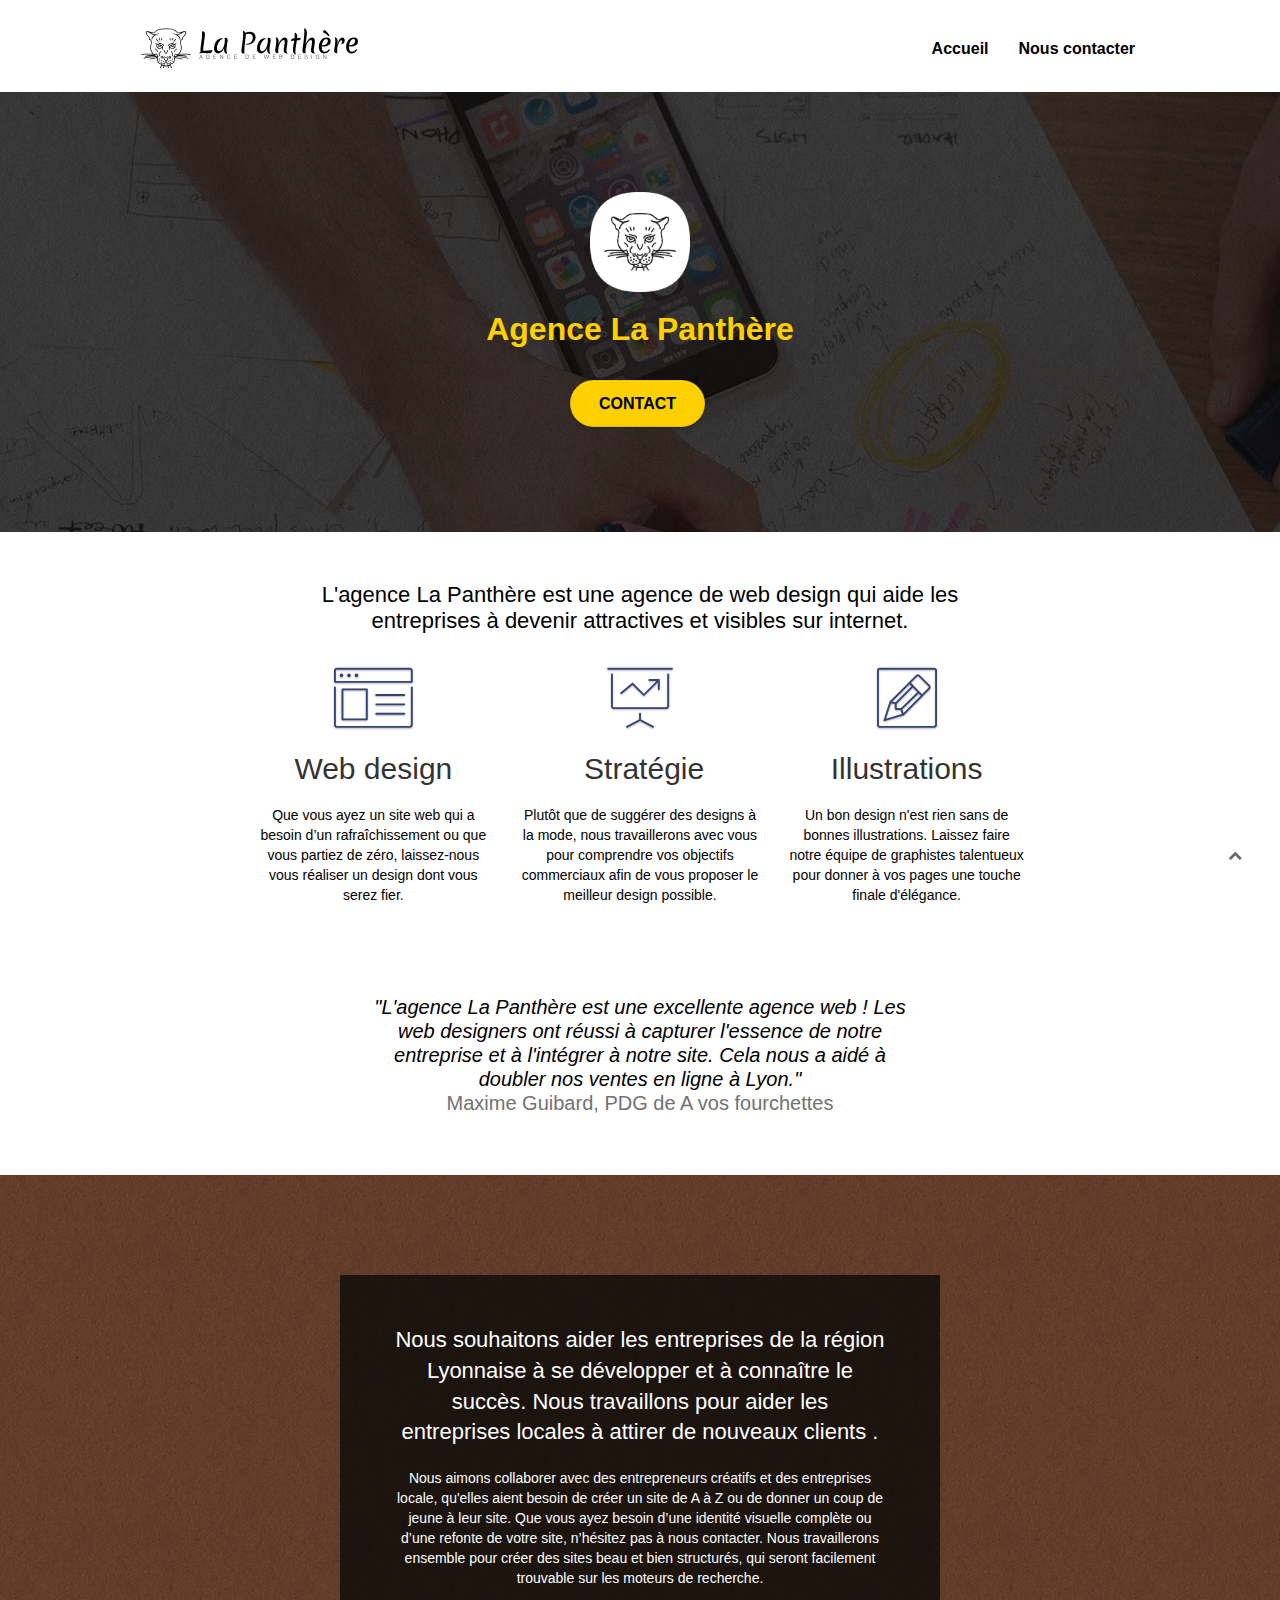
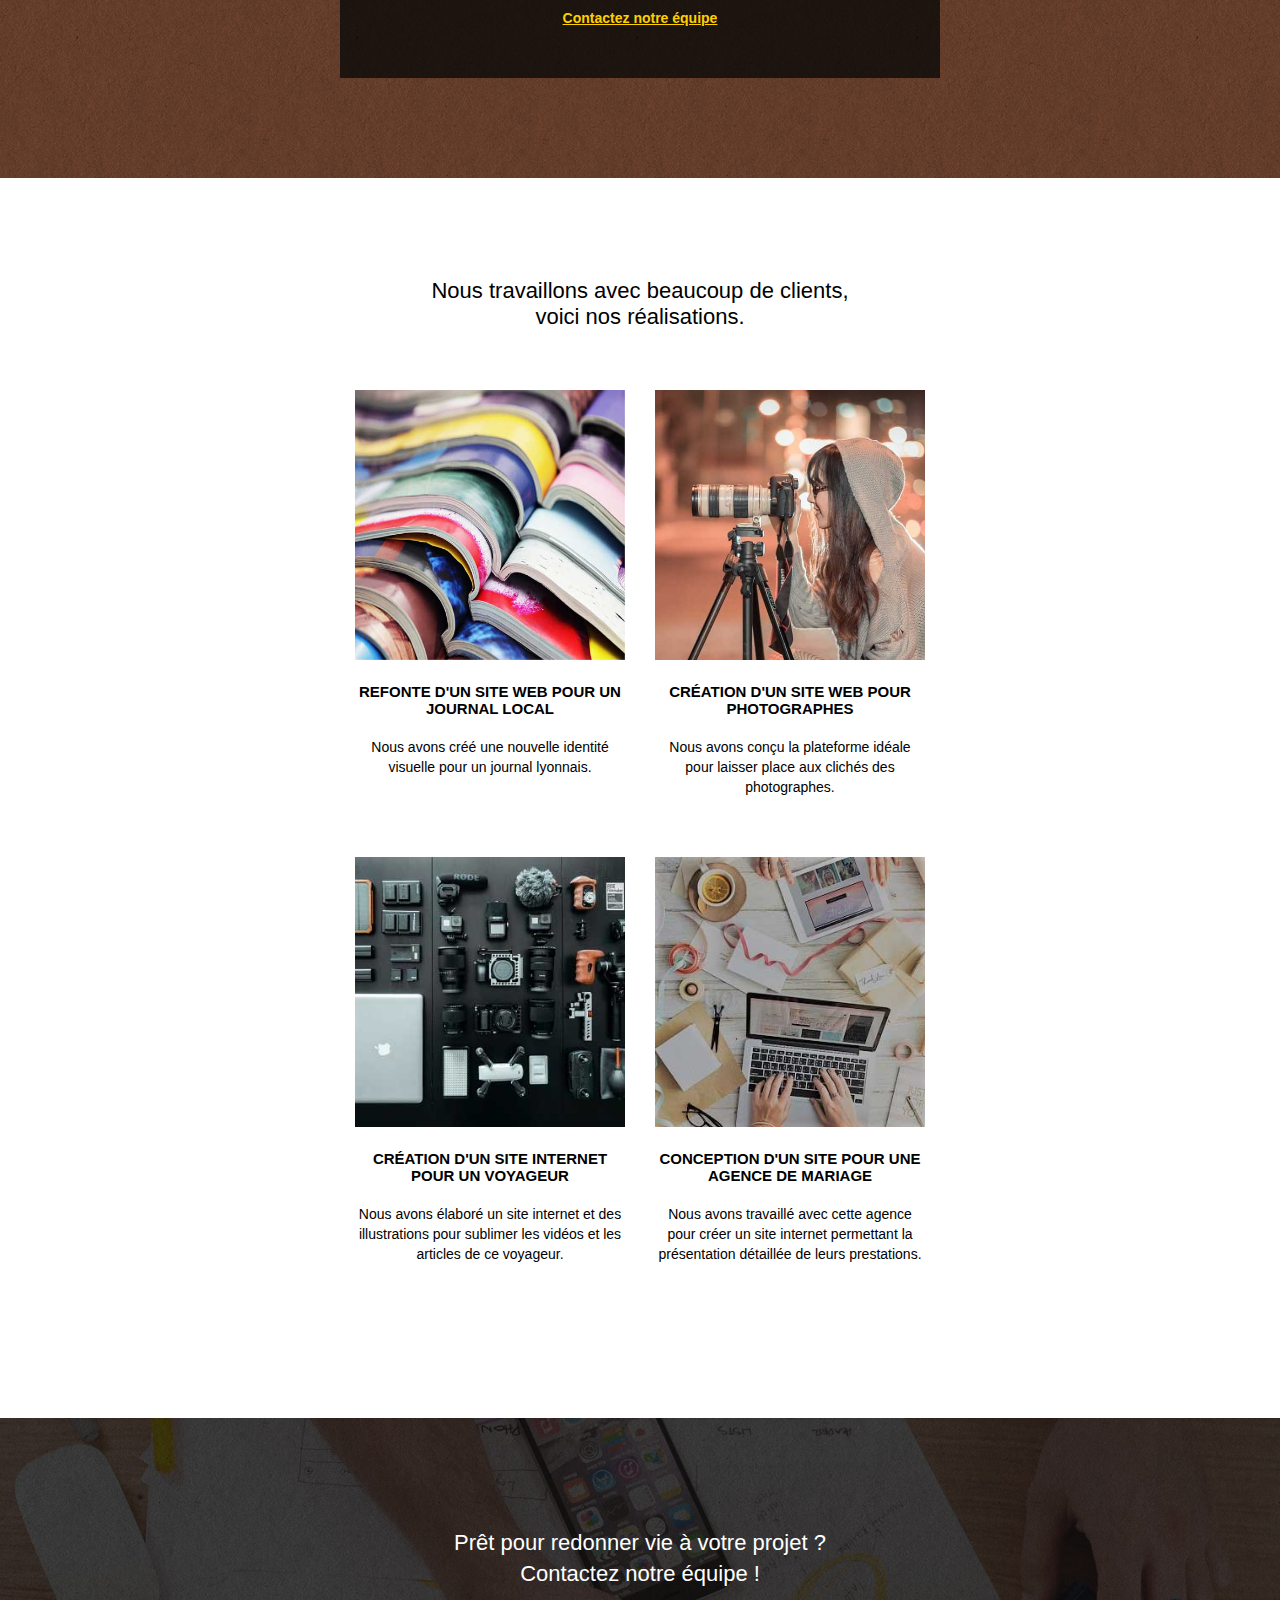
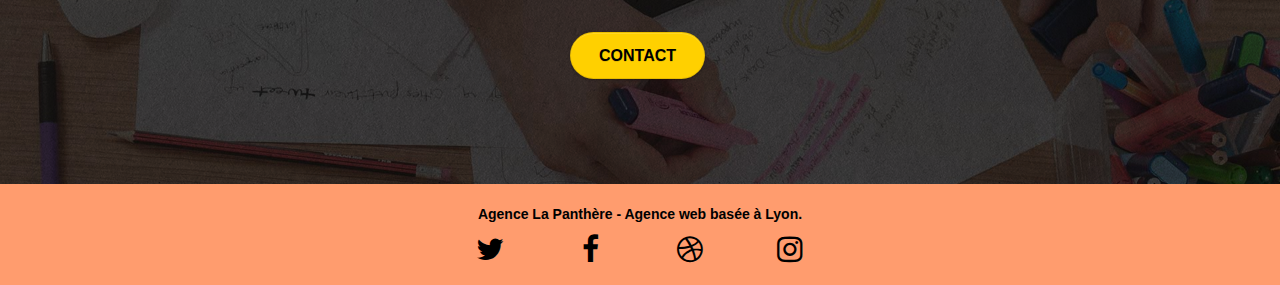
==== index.html @ 736e6838 "UPDATE ajout d'un attribut defer aux importations de feuilles de style" ====
<!doctype html>
<html lang="fr-fr">
<head>
    <meta charset="utf-8">
    <meta name="keywords" content="entreprise webdesign Lyon, agence design, création de sites internet, prestations web Rhône-Alpes">
	<meta name="description" content="L'agence La Panthère est une agence de web design lyonnaise qui aide les entreprises à devenir attractives et visibles sur internet.">
    <meta name="viewport" content="width=device-width, initial-scale=1.0, viewport-fit=cover">
    <link rel="shortcut icon" type="image/png" href="favicon.jpg">

	<link rel="canonical" href="https://la-panthere-site.fr/index"/>

    
	<link rel="stylesheet" type="text/css" href="./css/bootstrap.css" defer>
	<link rel="stylesheet" type="text/css" href="./style.css" defer>
	<link rel="stylesheet" type="text/css" href="./css/font-awesome.css" defer>
	<link rel="stylesheet" type="text/css" href="./css/et-line.css" defer>

	

    
	<script async src="./js/blocs.js"></script>
	<script async src="https://code.jquery.com/jquery-2.2.4.min.js" integrity="sha256-BbhdlvQf/xTY9gja0Dq3HiwQF8LaCRTXxZKRutelT44=" crossorigin="anonymous"></script>

	<title>Entreprise de Webdesign basée à Lyon - La Panthère</title>

    
<!-- Analytics -->
 
<!-- Analytics END -->
    
</head>
<body>
<!-- Principal conteneur -->
<div class="page-container">
    
<!-- bloc-0 -->
<header class="bloc bgc-white l-bloc " id="bloc-0">
	<div class="container bloc-sm">

		<nav class="navbar row">
			<div class="navbar-header">
				<a class="navbar-brand" href="#" title="Logo La Panthère"><img src="img/agence-la-panthere-monochrome.svg" alt="Logo de l'agence de webdesign lyonnaise La Panthère" height="40" /></a>
				<button id="nav-toggle" type="button" class="ui-navbar-toggle navbar-toggle" data-toggle="collapse" data-target=".navbar-1">
					<span class="sr-only">Toggle navigation</span><span class="icon-bar"></span><span class="icon-bar"></span><span class="icon-bar"></span>
				</button>
			</div>
			<div class="collapse navbar-collapse navbar-1 special-dropdown-nav">
				<ul class="site-navigation nav navbar-nav">
					<li>
						<a href="#" title="Page d'acceuil">Accueil</a>
					</li>
					<li>
					</li>
					<li>
						<a href="nous-contacter.html" title="Formulaire de contact">Nous contacter</a>
					</li>
				</ul>
			</div>
		</nav>
	</div>
</header>
<!-- bloc-0 END -->

<main>
	<!-- bloc-1-presentation -->
	<section class="bloc bgc-dark-slate-blue bg-banniere d-bloc bg-t-edge bloc-bg-texture texture-paper b-parallax" id="bloc-1-hero">
		<div class="container bloc-lg">
			<div class="row tight-width-whitespace">
				<div class="col-sm-12">
					<img src="img/logo.png" class="center-block image-resize-mode" width="100" alt="Logo de l'entreprise de Webdesign La Panthère" />
					<h1 class="text-center hero-bloc-text tc-white ">
						Agence La Panthère
					</h1>
					<div class="text-center">
						<a href="nous-contacter.html" title="Formulaire de contact" class="btn btn-lg btn-clean btn-rd cta-hero btn-atomic-tangerine" id="cta-hero" aria-label="button">Contact</a>
					</div>
				</div>
			</div>
		</div>
	</section>
	<!-- bloc-1-presentation END -->

	<!-- bloc-2-services -->
	<section class="bloc bgc-white l-bloc" id="bloc-2-services">
		<div class="container bloc-md">
			<div class="row">
				<div class="col-sm-12 text-center">
					<p class="text-normal-style">L'agence La Panthère est une agence de web design qui aide les entreprises à devenir attractives et visibles sur internet.</p>
				</div>
			</div>
			<div class="row voffset-lg med-width-whitespace">
				<div class="col-sm-4">
					<div class="text-center">
						<span class="et-icon-browser sm-shadow icon-dark-slate-blue icons icon-lg"></span>
					</div>
					<h2 class="mg-md text-center">
						Web design
					</h2>
					<p class="text-center ">
						Que vous ayez un site web qui a besoin d&rsquo;un rafraîchissement ou que vous partiez de zéro, laissez-nous vous réaliser un design dont vous serez fier.
					</p>
				</div>
				<div class="col-sm-4">
					<div class="text-center">
						<span class="et-icon-presentation sm-shadow icon-dark-slate-blue icons icon-lg"></span>
					</div>
					<h2 class="mg-md text-center">
						&nbsp;Stratégie
					</h2>
					<p class="text-center ">
						Plutôt que de suggérer des designs à la mode, nous travaillerons avec vous pour comprendre vos objectifs commerciaux afin de vous proposer le meilleur design possible.<br>
					</p>
				</div>
				<div class="col-sm-4">
					<div class="text-center">
						<span class="et-icon-edit sm-shadow icon-dark-slate-blue icons icon-lg"></span>
					</div>
					<h2 class="mg-md text-center">
						Illustrations
					</h2>
					<p class="text-center ">
						Un bon design n'est rien sans de bonnes illustrations. Laissez faire notre équipe de graphistes talentueux pour donner à vos pages une touche finale d'élégance.
					</p>
				</div>
			</div>
			<div class="row voffset-lg voffset">
				<div class="col-xs-12 col-md-8 col-md-offset-2 text-center">
					<p class="text-quote-style">"L'agence La Panthère est une excellente agence web ! Les web designers ont réussi à capturer l'essence de notre entreprise et à l'intégrer à notre site. Cela nous a aidé à doubler nos ventes en ligne à Lyon."</p>
					<p class="text-author-style">Maxime Guibard, PDG de A vos fourchettes</p>

				</div>
			</div>
		</div>
	</section>
	<!-- bloc-2-services END -->

	<!-- bloc-3-what-i-do -->
	<section class="bloc tc-white bgc-atomic-tangerine bg-presentation d-bloc bloc-bg-texture texture-paper b-parallax" id="bloc-3-what-i-do">
		<div class="container bloc-lg">
			<div class="row tight-width-whitespace black-background">
				<div class="col-sm-12">
					<h2 class="mg-md text-center tc-white">
						Nous souhaitons aider les entreprises de la région Lyonnaise à se développer et à connaître le succès. Nous travaillons pour aider les entreprises locales à attirer de nouveaux clients .<br>
					</h2>
					<p class="text-center white">
						Nous aimons collaborer avec des entrepreneurs créatifs et des entreprises locale, qu'elles aient besoin de créer un site de A à Z ou de donner un coup de jeune à leur site. Que vous ayez besoin d’une identité visuelle complète ou d’une refonte de votre site, n’hésitez pas à nous contacter. Nous travaillerons ensemble pour créer des sites beau et bien structurés, qui seront facilement trouvable sur les moteurs de recherche. <br><br><a class="ltc-white bold-link" href="nous-contacter.html" title="Formulaire de contact">Contactez notre équipe</a><br>
					</p>
				</div>
			</div>
		</div>
	</section>
	<!-- bloc-3-what-i-do END -->

	<!-- bloc-4-portfolio -->
	<section class="bloc bgc-white bg-lines-h2-bg bg-repeat l-bloc" id="bloc-4-portfolio">
		<div class="container bloc-lg">
			<div class="row">
				<div class="col-sm-12 text-center">
					<p class="text-normal-style">Nous travaillons avec beaucoup de clients, <br> voici nos réalisations.</p> 
				</div>
			</div>
			<div class="row tight-width-whitespace portfolio-row">
				<div class="col-sm-6">
					<a href="#" title="Cliquez pour agrandir l'image" data-lightbox="img/1-resized.jpg" data-gallery-id="gallery-1" data-caption="Refonte d'un site web pour un journal local" data-frame="snapshot-lb"><img src="img/1-resized.jpg" alt="Plusieurs journaux empilés les un sur les autres" class="img-responsive portfolio-thumb" /></a>
					<h2 class="mg-md text-center">
						Refonte d'un site web pour un journal local
					</h2>
					<p class="text-center">
						Nous avons créé une nouvelle identité visuelle pour un journal lyonnais.
					</p>
				</div>
				<div class="col-sm-6">
					<a href="#" title="Cliquez pour agrandir l'image" data-lightbox="img/2-resized.jpg" data-gallery-id="gallery-1" data-caption="Création d'un site web pour photographes" data-frame="snapshot-lb"><img src="img/2-resized.jpg" class="img-responsive portfolio-thumb" alt="Une photographe prend des photos dans la rue" /></a>
					<h2 class="mg-md text-center">
						Création d'un site web pour photographes
					</h2>
					<p class="text-center">
						Nous avons conçu la plateforme idéale pour laisser place aux clichés des photographes.
					</p>
				</div>
			</div>
			<div class="row tight-width-whitespace portfolio-row">
				<div class="col-sm-6">
					<a href="#" title="Cliquez pour agrandir l'image" data-lightbox="img/3-resized.jpg" data-gallery-id="gallery-1" data-caption="Création d'un site internet pour un voyageur" data-frame="snapshot-lb"><img src="img/3-resized.jpg" class="img-responsive portfolio-thumb" alt="Du matériel audiovisuel aligné sur une table"/></a>
					<h2 class="mg-md text-center">
						Création d'un site internet pour un voyageur
					</h2>
					<p class="text-center">
						Nous avons élaboré un site internet et des illustrations pour sublimer les vidéos et les articles de ce voyageur.
					</p>
				</div>
				<div class="col-sm-6">
					<a href="#" title="Cliquez pour agrandir l'image" data-lightbox="img/4-resized.jpg" data-gallery-id="gallery-1" data-caption="Conception d'un site pour une agence de mariage" data-frame="snapshot-lb"><img src="img/4-resized.jpg" class="img-responsive portfolio-thumb" alt="Une personne travaille sur son PC entourée d'emballages cadeaux et de matériel de fête" /></a>
					<h2 class="mg-md text-center">
						Conception d'un site pour une agence de mariage
					</h2>
					<p class="text-center">
						Nous avons travaillé avec cette agence pour créer un site internet permettant la présentation détaillée de leurs prestations.
					</p>
				</div>
			</div>
		</div>
	</section>
	<!-- bloc-4-portfolio END -->

	<!-- bloc-5-cta -->
	<section class="bloc bgc-dark-slate-blue bg-banniere d-bloc bloc-bg-texture texture-paper" id="bloc-5-cta">
		<div class="container bloc-lg">
			<div class="row">
				<h2 class="mg-md text-center tc-white">
					Prêt pour redonner vie à votre projet ?<br>Contactez notre équipe !
				</h2>
				<div class="col-sm-12 text-center">
					<a href="nous-contacter.html" class="btn btn-atomic-tangerine btn-clean btn-rd btn-lg cta-hero">Contact</a>
				</div>
			</div>
		</div>
	</section>
	<!-- bloc-5-cta END -->
</main>

<!-- ScrollToTop Button -->
<a class="bloc-button btn btn-d scrollToTop" onclick="scrollToTarget('1')" aria-label="Bouton de retour en haut de page" title="Cliquez pour retourner en haut de la page"><span class="fa fa-chevron-up"></span></a>
<!-- ScrollToTop Button END-->

<!-- Footer - bloc-8 -->
<footer class="bloc bgc-atomic-tangerine d-bloc" id="bloc-8">
		<div class="container bloc-sm">
			<div class="row">
				<div class="col-sm-12">
					<p class="text-center white">
						Agence La Panthère - Agence web basée à Lyon.<br>
					</p>
					<div class="row row-no-gutters social">
						<div class="col-sm-3">
							<div class="text-center">
								<a class="social" href="#" aria-label="Lien pour aller sur notre twitter" title="Notre Twitter"><span class="fa fa-twitter icon-md"></span></a>
							</div>
						</div>
						<div class="col-sm-3">
							<div class="text-center">
								<a class="social" href="#" aria-label="Lien pour aller sur notre facebook" title="Notre Facebook"><span class="fa fa-facebook icon-md"></span></a>
							</div>
						</div>
						<div class="col-sm-3">
							<div class="text-center">
								<a class="social" href="#" aria-label="Lien pour aller sur notre dribble" title="Notre Dribble"><span class="fa fa-dribbble icon-md"></span></a>
							</div>
						</div>
						<div class="col-sm-3">
							<div class="text-center">
								<a class="social" href="#" aria-label="Lien pour aller sur notre instagram" title="Notre Instagram"><span class="fa fa-instagram icon-md"></span></a>
							</div>
						</div>
					</div>
				</div>
			</div>
		</div>
	</footer>
<!-- Footer - bloc-8 END -->

</div>
<!-- Principal conteneur END -->
    

</body>
</html>
---- style.css ----
body {
    margin: 0;
    padding: 0;
    background: #FFF;
    overflow-x: hidden;
    -webkit-font-smoothing: antialiased;
    -moz-osx-font-smoothing: grayscale;
}

a,
button {
    transition: all .3s ease-in-out;
}

a:hover {
    text-decoration: none;
    cursor: pointer;
}

#page-loading-blocs-notifaction {
    position: fixed;
    top: 0;
    bottom: 0;
    width: 100%;
    z-index: 100000;
    background: #FFFFFF url("img/pageload-spinner.gif") no-repeat center center;
}

.bloc {
    width: 100%;
    clear: both;
    background: 50% 50% no-repeat;
    padding: 0 50px;
    -webkit-background-size: cover;
    -moz-background-size: cover;
    -o-background-size: cover;
    background-size: cover;
    position: relative;
}

.bloc .container {
    padding-left: 0;
    padding-right: 0;
}

.bloc-lg {
    padding: 100px 50px;
}

.bloc-md {
    padding: 50px;
}

.bloc-sm {
    padding: 20px 50px;
}

.bg-center,
.bg-l-edge,
.bg-r-edge,
.bg-t-edge,
.bg-b-edge,
.bg-tl-edge,
.bg-bl-edge,
.bg-tr-edge,
.bg-br-edge,
.bg-repeat {
    -webkit-background-size: auto!important;
    -moz-background-size: auto!important;
    -o-background-size: auto!important;
    background-size: auto!important;
}

.bg-repeat {
    background: repeat;
}

.bg-t-edge {
    background: top no-repeat;
}

.bloc-bg-texture::before {
    content: "";
    background-size: 2px 2px;
    position: absolute;
    top: 0;
    bottom: 0;
    left: 0;
    right: 0;
    
}


.texture-paper::before {
    background: url("img/texture-paper.png");
    background-size: 280px 280px;
    background-color: #0000007c;
}

.b-parallax {
    background-attachment: fixed;
}

.d-bloc {
    color: white;    
}

.d-bloc button:hover {
    color: rgba(255, 255, 255, .9);
}

.d-bloc .icon-round,
.d-bloc .icon-square,
.d-bloc .icon-rounded,
.d-bloc .icon-semi-rounded-a,
.d-bloc .icon-semi-rounded-b {
    border-color: rgba(255, 255, 255, .9);
}

.d-bloc .divider-h span {
    border-color: rgba(255, 255, 255, .2);
}

.navbar a:hover {
    opacity: 0.7;
    color: #000000;
    transform: scale(1.1);
}

*:focus {
    outline: 2px solid blue;
}

.d-bloc .navbar-toggle .icon-bar {
    background: rgba(255, 255, 255, 1);
}

.d-bloc .btn-wire,
.d-bloc .btn-wire:hover {
    color: rgba(255, 255, 255, 1);
    border-color: rgba(255, 255, 255, 1);
}

.d-bloc .panel {
    color: rgba(0, 0, 0, .5);
}

.d-bloc .panel button:hover {
    /* color: rgba(0, 0, 0, .7); */
}

.d-bloc .panel icon {
    border-color: rgba(0, 0, 0, .7);
}

.d-bloc .panel .divider-h span {
    border-color: rgba(0, 0, 0, .1);
}

.d-bloc .panel .a-btn {
}

.d-bloc .panel .a-btn:hover {
}

.d-bloc .panel .btn-wire,
.d-bloc .panel .btn-wire:hover {

}


.d-bloc .panel button:hover,
.l-bloc button:hover {
    /* color: rgba(0, 0, 0, .7); */
}

.l-bloc .icon-round,
.l-bloc .icon-square,
.l-bloc .icon-rounded,
.l-bloc .icon-semi-rounded-a,
.l-bloc .icon-semi-rounded-b {
    border-color: rgba(0, 0, 0, .7);
}

.d-bloc .panel .divider-h span,
.l-bloc .divider-h span {
    border-color: rgba(0, 0, 0, .1);
}

.d-bloc .panel .a-btn,
.l-bloc .a-btn,
.l-bloc .navbar a,
.l-bloc .navbar-brand,
.l-bloc a .icon-sm,
.l-bloc a .icon-md,
.l-bloc a .icon-lg,
.l-bloc a .icon-xl,
.l-bloc h1 a,
.l-bloc h2 a,
.l-bloc h3 a,
.l-bloc h4 a,
.l-bloc h5 a,
.l-bloc h6 a,
.l-bloc p a {
    /* color: rgba(0, 0, 0, .6); */
}

.d-bloc .panel .a-btn:hover,
.l-bloc .a-btn:hover,
.l-bloc .navbar a:hover,
.l-bloc .navbar-brand:hover,
.l-bloc a:hover .icon-sm,
.l-bloc a:hover .icon-md,
.l-bloc a:hover .icon-lg,
.l-bloc a:hover .icon-xl,
.l-bloc h1 a:hover,
.l-bloc h2 a:hover,
.l-bloc h3 a:hover,
.l-bloc h4 a:hover,
.l-bloc h5 a:hover,
.l-bloc h6 a:hover,
.l-bloc p a:hover {
    /* color: rgba(0, 0, 0, 1); */
}

.l-bloc .navbar-toggle .icon-bar {
    color: rgba(0, 0, 0, .6);
}

.d-bloc .panel .btn-wire,
.d-bloc .panel .btn-wire:hover,
.l-bloc .btn-wire,
.l-bloc .btn-wire:hover {
    /* color: rgba(0, 0, 0, .7);
    border-color: rgba(0, 0, 0, .3); */
}

.voffset {
    margin-top: 30px;
}

.voffset-lg {
    margin-top: 80px;
}

.row-no-gutters {
    margin-right: 0;
    margin-left: 0;
}

.row.row-no-gutters > [class^="col-"],
.row.row-no-gutters > [class*=" col-"] {
    padding-right: 0;
    padding-left: 0;
}

#bloc-1-hero h1 {
    font-size: 32px;
    color: #ffd000;
    font-weight: 800;

}

.navbar {
    margin-bottom: 0;
    z-index: 1;
}

.navbar-brand {
    height: auto;
    padding: 3px 15px;
    font-size: 25px;
    font-weight: normal;
    font-weight: 600;
    line-height: 44px;
}

.navbar-brand img {
    max-height: 200px;
    margin: 0 5px 0 0;
    display: inline;
}

.navbar-brand img[src$=svg] {
    min-width: 100px;
}

.nav-center .navbar-brand img {
    margin: 0;
}

.navbar .nav {
    padding-top: 2px;
    margin-right: -16px;
    float: right;
    z-index: 1;
}

.nav > li {
    float: left;
    margin-top: 4px;
    font-size: 16px;
}

.navbar-nav .open .dropdown-menu > li > a {
    text-align: inherit;
}

.nav > li a:hover,
.nav > li a:focus {
    background: transparent;
}

.navbar-toggle {
    margin: 10px 10px 0 0;
    border: 0px;
}

.navbar-toggle:hover {
    background: transparent!important;
}

.navbar-toggle .icon-bar {
    background-color: rgba(0, 0, 0, .5);
    width: 26px;
}

.nav-invert .navbar .nav {
    float: left;
}

.nav-invert .navbar-header,
.nav-invert .navbar-brand {
    float: right;
    position: relative;
    z-index: 2;
}


@media (min-width: 768px) {
    .site-navigation {
        position: absolute;
        top: 50%;
        right: 20px;
        transform: translate(0, -50%);
        -webkit-transform: translateY(-50%);
    }
    .nav > li .dropdown-menu a,
    .nav > li .dropdown-menu a:hover {
        color: #484848;
    }
    .nav-invert .site-navigation {
        left: 0;
        right: 0;
    }
    .nav-center {
        text-align: center;
    }
    .nav-center .navbar-header {
        width: 100%;
    }
    .nav-center .navbar-header,
    .nav-center .navbar-brand,
    .nav-center .nav > li {
        float: none;
        display: inline-block;
    }
    .nav-center .site-navigation {
        position: relative;
        width: 100%;
        right: 0;
        margin-right: 0px;
        margin-top: 20px;
    }
    .nav-center.mini-nav .navbar-toggle {
        float: none;
        margin: 10px auto 0;
    }
}

.nav > li > .dropdown a {
    background: none!important;
    display: block;
    padding: 14px 15px;
}

nav .caret {
    margin: 0 5px;
}

.dropdown-menu .dropdown-menu {
    top: -8px;
    left: 100%;
}

.dropdown-menu .dropmenu-flow-right {
    top: 100%;
    left: 0;
    margin-left: -1px;
    border-top-left-radius: 0;
    border-top-right-radius: 0;
}

.dropdown-menu .dropdown span {
    border: 4px solid black;
    border-top-color: transparent;
    border-right-color: transparent;
    border-bottom-color: transparent;
    margin: 6px -5px 0 0!important;
    float: right;
}

.mg-md {
    margin-top: 10px;
    margin-bottom: 20px;
}

.mg-lg {
    margin-top: 10px;
    margin-bottom: 40px;
}

.btn {
    margin: 0 5px 5px 0;
}

.btn.pull-right {
    margin: 0 0 5px 5px;
}

.btn-d,
.btn-d:hover,
.btn-d:focus {
    color: rgba(0, 0, 0, 0.592);
    /* background: rgba(0, 0, 0, .3); */
}

.btn-rd {
    border-radius: 40px;
}

.btn-clean {
    border: 1px solid rgba(0, 0, 0, .08);
    border-bottom-color: rgba(0, 0, 0, .1);
    text-shadow: 0 1px 0 rgba(0, 0, 1, .1);
    box-shadow: 0 1px 3px rgba(0, 0, 1, .25), inset 0 1px 0 0 rgba(255, 255, 255, .15);
}

.icon-md {
    font-size: 30px!important;
}

.icon-lg {
    font-size: 60px!important;
}

.sm-shadow {
    text-shadow: 0 1px 2px rgba(0, 0, 0, .3);
}

.panel-sq,
.panel-sq .panel-heading,
.panel-sq .panel-footer {
    border-radius: 0;
}

.panel-rd {
    border-radius: 30px;
}

.panel-rd .panel-heading {
    border-radius: 29px 29px 0 0;
}

.panel-rd .panel-footer {
    border-radius: 0 0 29px 29px;
}

.form-control {
    border-color: rgba(0, 0, 0, .1);
    box-shadow: none;
}

.scrollToTop {
    width: 40px;
    height: 40px;
    position: fixed;
    bottom: 20px;
    right: 20px;
    z-index: 500;
    transition: all .3s ease-in-out;
}

.scrollToTop:hover, .btn-d:hover {
    transform: scale(1.5);
    color: black;
    background-color: rgba(163, 163, 163, 0.268);
    border-radius: 50px;
}

.scrollToTop span {
    margin-top: 6px;
}

.showScrollTop {
    font-size: 14px;
    opacity: 1;
}

a[data-lightbox] {
    position: relative;
    display: block;
    text-align: center;
}

a[data-lightbox]:hover::before {
    content: "+";
    font-family: "HelveticaNeue-Light", "Helvetica Neue Light", "Helvetica Neue", Helvetica, Arial;
    font-size: 32px;
    width: 50px;
    height: 50px;
    margin-left: -25px;
    border-radius: 50%;
    background: rgba(0, 0, 0, .6);
    color: #FFF;
    font-weight: 100;
    z-index: 1;
    position: absolute;
    top: 50%;
    transform: translateY(-50%);
    -webkit-transform: translateY(-50%);
}

a[data-lightbox]:hover img {
    opacity: 0.6;
    -webkit-animation-fill-mode: none;
    animation-fill-mode: none;
}

#lightbox-modal {
    display: flex;
    align-items: center;
}

#lightbox-modal .modal-dialog {
    width: 90%;
    max-width: 900px;
    margin: 0 auto 0;
}

#lightbox-modal .modal-dialog img {
    max-height: 90vh;
    margin: 0 auto;
}

.lightbox-caption {
    padding: 20px;
    color: #FFF;
    background: rgba(0, 0, 0, .5);
    position: absolute;
    left: 15px;
    right: 15px;
    bottom: 5px;
}

.close-lightbox {
    color: #FFF;
    font-size: 30px;
    position: absolute;
    top: 20px;
    right: 20px;
    z-index: 20;
    background: rgba(0, 0, 0, .5);
    border: none;
    line-height: 30px;
    padding: 0 9px 5px;
    opacity: 0.3;
}

.close-lightbox:hover,
.next-lightbox:hover,
.prev-lightbox:hover {
    opacity: 1.0;
    color: #FFF;
}

.next-lightbox,
.prev-lightbox {
    font-size: 20px;
    color: rgba(255, 255, 255, .9);
    background: rgba(0, 0, 0, .5);
    transition: all .2s ease-in-out;
    position: absolute;
    top: 45%;
    z-index: 1;
    opacity: 0.4;
}

.next-lightbox {
    padding: 6px 8px 1px 13px;
    right: 25px;
}

.prev-lightbox {
    padding: 6px 13px 1px 10px;
    left: 25px;
}

.snapshot-lb .modal-body {
    padding-bottom: 45px;
}

.snapshot-lb .lightbox-caption {
    padding: 0;
    color: rgba(0, 0, 0, .5);
    background: none;
}

h1,
h2,
h3,
h4,
h5,
h6,
p,
label,
.btn,
a {
    font-family: "helvetica";
    font-weight: 400;
    /* color: #575757!important; */
}

.container {
    max-width: 1000px;
}

.hero-bloc-text {
    font-size: 42px;
    font-weight: 800;
}

.hero-bloc-text-sub {
    font-size: 36px;
}

.statement-bloc-text {
    line-height: 26px;
    font-style: italic;
    font-size: 20px;
    text-align: center;
    font-weight: lighter;
    max-width: 520px;
    margin: auto auto auto auto;
}

p {
    font-size: 14px;
    color: #000000;
}

#bloc-6 p {
    color: white;
    font-size: 18px;
}

#bloc-3-what-i-do p {
    color: #FFFFFF;
}

.text-normal-style {
    font-size: 22px;
    padding: 0 180px 0 180px;
    line-height: 26px;
}

.text-quote-style {
    font-size: 20px;
    padding: 0 60px 0 60px;
    line-height: 24px;
    margin-bottom: 0;
    font-style: italic;
}

.text-author-style {
    color: #727272;
    font-size: 20px;
    padding: 0 60px 0 60px;
    line-height: 24px;
    margin-top: 0;
}

.tight-width-whitespace {
    max-width: 600px;
    margin: auto auto auto auto;
}

.h1 {
    font-size: 20px;
    font-family: "Open Sans";
}

.cta-hero {
    position: relative;
    margin-top: 22px;
    text-transform: uppercase;
    padding: 12px 28px 12px 28px;
    font-size: 16px;
    font-weight: 700;
}



.cta-hero:hover {
    color: white;
    background-color: #C54800;
}

.social {
    max-width: 400px;
    margin: auto auto auto auto;
    color: black;
}

.social a:hover {
    opacity: 0.6;
    color: #000000;
}

a {
    color: black;
}

nav a {
    font-weight: 800;
}

#bloc-3-what-i-do h2, #bloc-5-cta h2 {
    font-size: 22px;
    line-height: 1.4em;
    color: #FFFFFF;
    z-index: 1;
}

#bloc-4-portfolio h2 {
    font-size: 15px;
    text-transform: uppercase;
    font-weight: 700;
    color: #000000;
}

.med-width-whitespace {
    max-width: 800px;
    margin: auto auto auto auto;
    box-shadow: 0px 0px 0px #000000;
}

h1 {
    /* color: #333333!important; */
}

h4 {
    color: #333333!important;
}

.icons {
    margin-bottom: 14px;
    margin-top: 24px;
}


.portfolio-thumb {
    margin-bottom: 24px;
}

.portfolio-row {
    margin-bottom: 44px;
    margin-top: 50px;
}

.avatar {
    box-shadow: 0px 4px 9px rgba(0, 0, 0, 0.3);
}

.black-background {
    background-color: rgba(30, 28, 22, 0.801);
    padding: 40px 40px 40px 40px;
}

.bold-link {
    font-weight: 900;
    text-decoration: underline!important;
}

.bgc-white {
    background-color: #FFFFFF;
}

.bgc-dark-slate-blue {
    background-color: #364577;
}

.bgc-atomic-tangerine {
    background-color: #ff9c6e;
}

.btn-atomic-tangerine {
    background: #ffd000;
}

.btn-atomic-tangerine:hover {
    /* background-color: #e46e00;
    color: #FFFFFF; */
}

.ltc-white {
    color: #ffd000;
}

.ltc-white:hover {
    color: #C54800;
}

.ltc-atomic-tangerine {
    color: #F3976C!important;
}

.ltc-atomic-tangerine:hover {
    color: #c27956!important;
}

.icon-dark-slate-blue {
    color: #364577!important;
    border-color: #364577!important;
}

.bg-dots-bg {
    background-image: url("img/dots-bg.png");
}

.bg-lines-h2-bg {
    /* background-image: url("img/lines-h2-bg.png"); */
}

.bg-banniere {
    background-image: url("img/agence-la-panthere-resized.jpg");
    z-index: 0;
}

.bg-banniere::before {
    content: "";
    z-index: -1;
}

.bg-presentation {
    background-image: url("img/image-de-presentation-resized.jpg");
}

#bloc-8 p {
    color: #000000;
    font-weight: 800;
}


@media (max-width: 1024px) {
    .bloc {
        padding-left: 20px;
        padding-right: 20px;
    }
    .bloc.full-width-bloc,
    .bloc-tile-2.full-width-bloc .container,
    .bloc-tile-3.full-width-bloc .container,
    .bloc-tile-4.full-width-bloc .container {
        padding-left: 0;
        padding-right: 0;
    }
}

@media (max-width: 992px) and (min-width: 768px) {
    .navbar .nav {
        max-width: 80%
    }
    .nav-center.navbar .nav {
        max-width: 100%
    }
}

@media only screen and (min-device-width: 768px) and (max-device-width: 1024px) and (orientation: landscape) {
    .b-parallax {
        background-attachment: scroll;
    }
}

@media only screen and (min-device-width: 1024px) and (max-device-width: 1366px) and (-webkit-min-device-pixel-ratio: 1.5) {
    .b-parallax {
        background-attachment: scroll;
    }
}

@media (max-width: 991px) {
    .container {
        width: 100%;
    }
    .b-parallax {
        background-attachment: scroll;
    }
    .page-container,
    #hero-bloc {
        overflow-x: hidden;
        position: relative;
    }
    .bloc {
        padding-left: constant(safe-area-inset-left);
        padding-right: constant(safe-area-inset-right);
    }
    .bloc-group,
    .bloc-group .bloc {
        display: block;
        width: 100%;
    }
    .bloc-fill-screen .fill-bloc-top-edge,
    .bloc-fill-screen .fill-bloc-bottom-edge {
        padding: 0 20px;
        padding-left: constant(safe-area-inset-left);
        padding-right: constant(safe-area-inset-right);
    }
}

@media (max-width: 767px) {
    .page-container {
        overflow-x: hidden;
        position: relative;
    }
    h1,
    h2,
    h3,
    h4,
    h5,
    h6,
    p,
    #disqus_thread {
        padding-left: 10px!important;
        padding-right: 10px!important;
    }
    .b-parallax {
        background-attachment: scroll;
    }
    .navbar .nav {
        padding-top: 0;
        border-top: 1px solid rgba(0, 0, 0, .2);
        float: none!important;
    }
    .navbar.row {
        margin-left: 0;
        margin-right: 0;
    }
    .site-navigation {
        position: inherit;
        transform: none;
        -webkit-transform: none;
        -ms-transform: none;
    }
    .nav > li {
        margin-top: 0;
        border-bottom: 1px solid rgba(0, 0, 0, .1);
        background: rgba(0, 0, 0, .05);
        text-align: left;
        padding-left: 15px;
        width: 100%;
    }
    .nav > li:hover {
        background: rgba(0, 0, 0, .08);
    }
    .dropdown .dropdown a .caret {
        float: none;
        margin: 5px 0 0 10px!important;
        border: 4px solid black;
        border-bottom-color: transparent;
        border-right-color: transparent;
        border-left-color: transparent;
    }
    #hero-bloc .navbar .nav {
        background: rgba(0, 0, 0, .8);
    }
    #hero-bloc .navbar .nav a {
        color: rgba(255, 255, 255, .6);
    }
    .hero {
        padding: 50px 0;
    }
    .hero-nav {
        left: -1px;
        right: -1px;
    }
    .navbar-collapse {
        padding: 0;
        overflow-x: hidden;
        -webkit-box-shadow: none;
        box-shadow: none;
    }
    .navbar-brand img {
        max-height: 40px;
        width: auto;
    }
    .nav-invert .navbar-header {
        float: none;
        width: 100%;
    }
    .nav-invert .navbar-toggle {
        float: left;
        margin-left: 10px;
    }
    .bloc {
        padding-left: 0;
        padding-right: 0;
    }
    .bloc-xxl,
    .bloc-xl,
    .bloc-lg {
        padding: 40px 0;
    }
    .bloc-sm,
    .bloc-md {
        padding-left: 0;
        padding-right: 0;
    }
    .bloc-tile-2 .container,
    .bloc-tile-3 .container,
    .bloc-tile-4 .container,
    .bloc-fill-screen .fill-bloc-top-edge,
    .bloc-fill-screen .fill-bloc-bottom-edge {
        padding-left: 0;
        padding-right: 0;
    }
    .a-block {
        padding: 0 10px;
    }
    .btn-dwn {
        display: none;
    }
    .voffset {
        margin-top: 5px;
    }
    .voffset-md {
        margin-top: 20px;
    }
    .voffset-lg {
        margin-top: 30px;
    }
    form {
        padding: 5px;
    }
    .close-lightbox {
        display: inline-block;
    }
    .blocsapp-device-iphone5 {
        background-size: 216px 425px;
        padding-top: 60px;
        width: 216px;
        height: 425px;
    }
    .blocsapp-device-iphone5 img {
        width: 180px;
        height: 320px;
    }
}

@media (max-width: 400px) {
    .bloc {
        padding-left: 0;
        padding-right: 0;
    }
}

@media (max-width: 767px) {
    .bloc-mob-center-text {
        text-align: center;
    }
}
---- css/et-line.css ----
@font-face {
    font-family: et-line;
    src: url(../fonts/et-line.eot);
    src: url(../fonts/et-line.eot?#iefix) format('embedded-opentype'), url(../fonts/et-line.woff) format('woff'), url(../fonts/et-line.ttf) format('truetype'), url(../fonts/et-line.svg#et-line) format('svg');
    font-weight: 400;
    font-style: normal
}

.et-icon-adjustments,
.et-icon-alarmclock,
.et-icon-anchor,
.et-icon-aperture,
.et-icon-attachment,
.et-icon-bargraph,
.et-icon-basket,
.et-icon-beaker,
.et-icon-bike,
.et-icon-book-open,
.et-icon-briefcase,
.et-icon-browser,
.et-icon-calendar,
.et-icon-camera,
.et-icon-caution,
.et-icon-chat,
.et-icon-circle-compass,
.et-icon-clipboard,
.et-icon-clock,
.et-icon-cloud,
.et-icon-compass,
.et-icon-desktop,
.et-icon-dial,
.et-icon-document,
.et-icon-documents,
.et-icon-download,
.et-icon-dribbble,
.et-icon-edit,
.et-icon-envelope,
.et-icon-expand,
.et-icon-facebook,
.et-icon-flag,
.et-icon-focus,
.et-icon-gears,
.et-icon-genius,
.et-icon-gift,
.et-icon-global,
.et-icon-globe,
.et-icon-googleplus,
.et-icon-grid,
.et-icon-happy,
.et-icon-hazardous,
.et-icon-heart,
.et-icon-hotairballoon,
.et-icon-hourglass,
.et-icon-key,
.et-icon-laptop,
.et-icon-layers,
.et-icon-lifesaver,
.et-icon-lightbulb,
.et-icon-linegraph,
.et-icon-linkedin,
.et-icon-lock,
.et-icon-magnifying-glass,
.et-icon-map,
.et-icon-map-pin,
.et-icon-megaphone,
.et-icon-mic,
.et-icon-mobile,
.et-icon-newspaper,
.et-icon-notebook,
.et-icon-paintbrush,
.et-icon-paperclip,
.et-icon-pencil,
.et-icon-phone,
.et-icon-picture,
.et-icon-pictures,
.et-icon-piechart,
.et-icon-presentation,
.et-icon-pricetags,
.et-icon-printer,
.et-icon-profile-female,
.et-icon-profile-male,
.et-icon-puzzle,
.et-icon-quote,
.et-icon-recycle,
.et-icon-refresh,
.et-icon-ribbon,
.et-icon-rss,
.et-icon-sad,
.et-icon-scissors,
.et-icon-scope,
.et-icon-search,
.et-icon-shield,
.et-icon-speedometer,
.et-icon-strategy,
.et-icon-streetsign,
.et-icon-tablet,
.et-icon-target,
.et-icon-telescope,
.et-icon-toolbox,
.et-icon-tools,
.et-icon-tools-2,
.et-icon-trophy,
.et-icon-tumblr,
.et-icon-twitter,
.et-icon-upload,
.et-icon-video,
.et-icon-wallet,
.et-icon-wine {
    font-family: et-line;
    speak: none;
    font-style: normal;
    font-weight: 400;
    font-variant: normal;
    text-transform: none;
    line-height: 1;
    -webkit-font-smoothing: antialiased;
    -moz-osx-font-smoothing: grayscale;
    display: inline-block
}

.et-icon-mobile:before {
    content: "\e000"
}

.et-icon-laptop:before {
    content: "\e001"
}

.et-icon-desktop:before {
    content: "\e002"
}

.et-icon-tablet:before {
    content: "\e003"
}

.et-icon-phone:before {
    content: "\e004"
}

.et-icon-document:before {
    content: "\e005"
}

.et-icon-documents:before {
    content: "\e006"
}

.et-icon-search:before {
    content: "\e007"
}

.et-icon-clipboard:before {
    content: "\e008"
}

.et-icon-newspaper:before {
    content: "\e009"
}

.et-icon-notebook:before {
    content: "\e00a"
}

.et-icon-book-open:before {
    content: "\e00b"
}

.et-icon-browser:before {
    content: "\e00c"
}

.et-icon-calendar:before {
    content: "\e00d"
}

.et-icon-presentation:before {
    content: "\e00e"
}

.et-icon-picture:before {
    content: "\e00f"
}

.et-icon-pictures:before {
    content: "\e010"
}

.et-icon-video:before {
    content: "\e011"
}

.et-icon-camera:before {
    content: "\e012"
}

.et-icon-printer:before {
    content: "\e013"
}

.et-icon-toolbox:before {
    content: "\e014"
}

.et-icon-briefcase:before {
    content: "\e015"
}

.et-icon-wallet:before {
    content: "\e016"
}

.et-icon-gift:before {
    content: "\e017"
}

.et-icon-bargraph:before {
    content: "\e018"
}

.et-icon-grid:before {
    content: "\e019"
}

.et-icon-expand:before {
    content: "\e01a"
}

.et-icon-focus:before {
    content: "\e01b"
}

.et-icon-edit:before {
    content: "\e01c"
}

.et-icon-adjustments:before {
    content: "\e01d"
}

.et-icon-ribbon:before {
    content: "\e01e"
}

.et-icon-hourglass:before {
    content: "\e01f"
}

.et-icon-lock:before {
    content: "\e020"
}

.et-icon-megaphone:before {
    content: "\e021"
}

.et-icon-shield:before {
    content: "\e022"
}

.et-icon-trophy:before {
    content: "\e023"
}

.et-icon-flag:before {
    content: "\e024"
}

.et-icon-map:before {
    content: "\e025"
}

.et-icon-puzzle:before {
    content: "\e026"
}

.et-icon-basket:before {
    content: "\e027"
}

.et-icon-envelope:before {
    content: "\e028"
}

.et-icon-streetsign:before {
    content: "\e029"
}

.et-icon-telescope:before {
    content: "\e02a"
}

.et-icon-gears:before {
    content: "\e02b"
}

.et-icon-key:before {
    content: "\e02c"
}

.et-icon-paperclip:before {
    content: "\e02d"
}

.et-icon-attachment:before {
    content: "\e02e"
}

.et-icon-pricetags:before {
    content: "\e02f"
}

.et-icon-lightbulb:before {
    content: "\e030"
}

.et-icon-layers:before {
    content: "\e031"
}

.et-icon-pencil:before {
    content: "\e032"
}

.et-icon-tools:before {
    content: "\e033"
}

.et-icon-tools-2:before {
    content: "\e034"
}

.et-icon-scissors:before {
    content: "\e035"
}

.et-icon-paintbrush:before {
    content: "\e036"
}

.et-icon-magnifying-glass:before {
    content: "\e037"
}

.et-icon-circle-compass:before {
    content: "\e038"
}

.et-icon-linegraph:before {
    content: "\e039"
}

.et-icon-mic:before {
    content: "\e03a"
}

.et-icon-strategy:before {
    content: "\e03b"
}

.et-icon-beaker:before {
    content: "\e03c"
}

.et-icon-caution:before {
    content: "\e03d"
}

.et-icon-recycle:before {
    content: "\e03e"
}

.et-icon-anchor:before {
    content: "\e03f"
}

.et-icon-profile-male:before {
    content: "\e040"
}

.et-icon-profile-female:before {
    content: "\e041"
}

.et-icon-bike:before {
    content: "\e042"
}

.et-icon-wine:before {
    content: "\e043"
}

.et-icon-hotairballoon:before {
    content: "\e044"
}

.et-icon-globe:before {
    content: "\e045"
}

.et-icon-genius:before {
    content: "\e046"
}

.et-icon-map-pin:before {
    content: "\e047"
}

.et-icon-dial:before {
    content: "\e048"
}

.et-icon-chat:before {
    content: "\e049"
}

.et-icon-heart:before {
    content: "\e04a"
}

.et-icon-cloud:before {
    content: "\e04b"
}

.et-icon-upload:before {
    content: "\e04c"
}

.et-icon-download:before {
    content: "\e04d"
}

.et-icon-target:before {
    content: "\e04e"
}

.et-icon-hazardous:before {
    content: "\e04f"
}

.et-icon-piechart:before {
    content: "\e050"
}

.et-icon-speedometer:before {
    content: "\e051"
}

.et-icon-global:before {
    content: "\e052"
}

.et-icon-compass:before {
    content: "\e053"
}

.et-icon-lifesaver:before {
    content: "\e054"
}

.et-icon-clock:before {
    content: "\e055"
}

.et-icon-aperture:before {
    content: "\e056"
}

.et-icon-quote:before {
    content: "\e057"
}

.et-icon-scope:before {
    content: "\e058"
}

.et-icon-alarmclock:before {
    content: "\e059"
}

.et-icon-refresh:before {
    content: "\e05a"
}

.et-icon-happy:before {
    content: "\e05b"
}

.et-icon-sad:before {
    content: "\e05c"
}

.et-icon-facebook:before {
    content: "\e05d"
}

.et-icon-twitter:before {
    content: "\e05e"
}

.et-icon-googleplus:before {
    content: "\e05f"
}

.et-icon-rss:before {
    content: "\e060"
}

.et-icon-tumblr:before {
    content: "\e061"
}

.et-icon-linkedin:before {
    content: "\e062"
}

.et-icon-dribbble:before {
    content: "\e063"
}
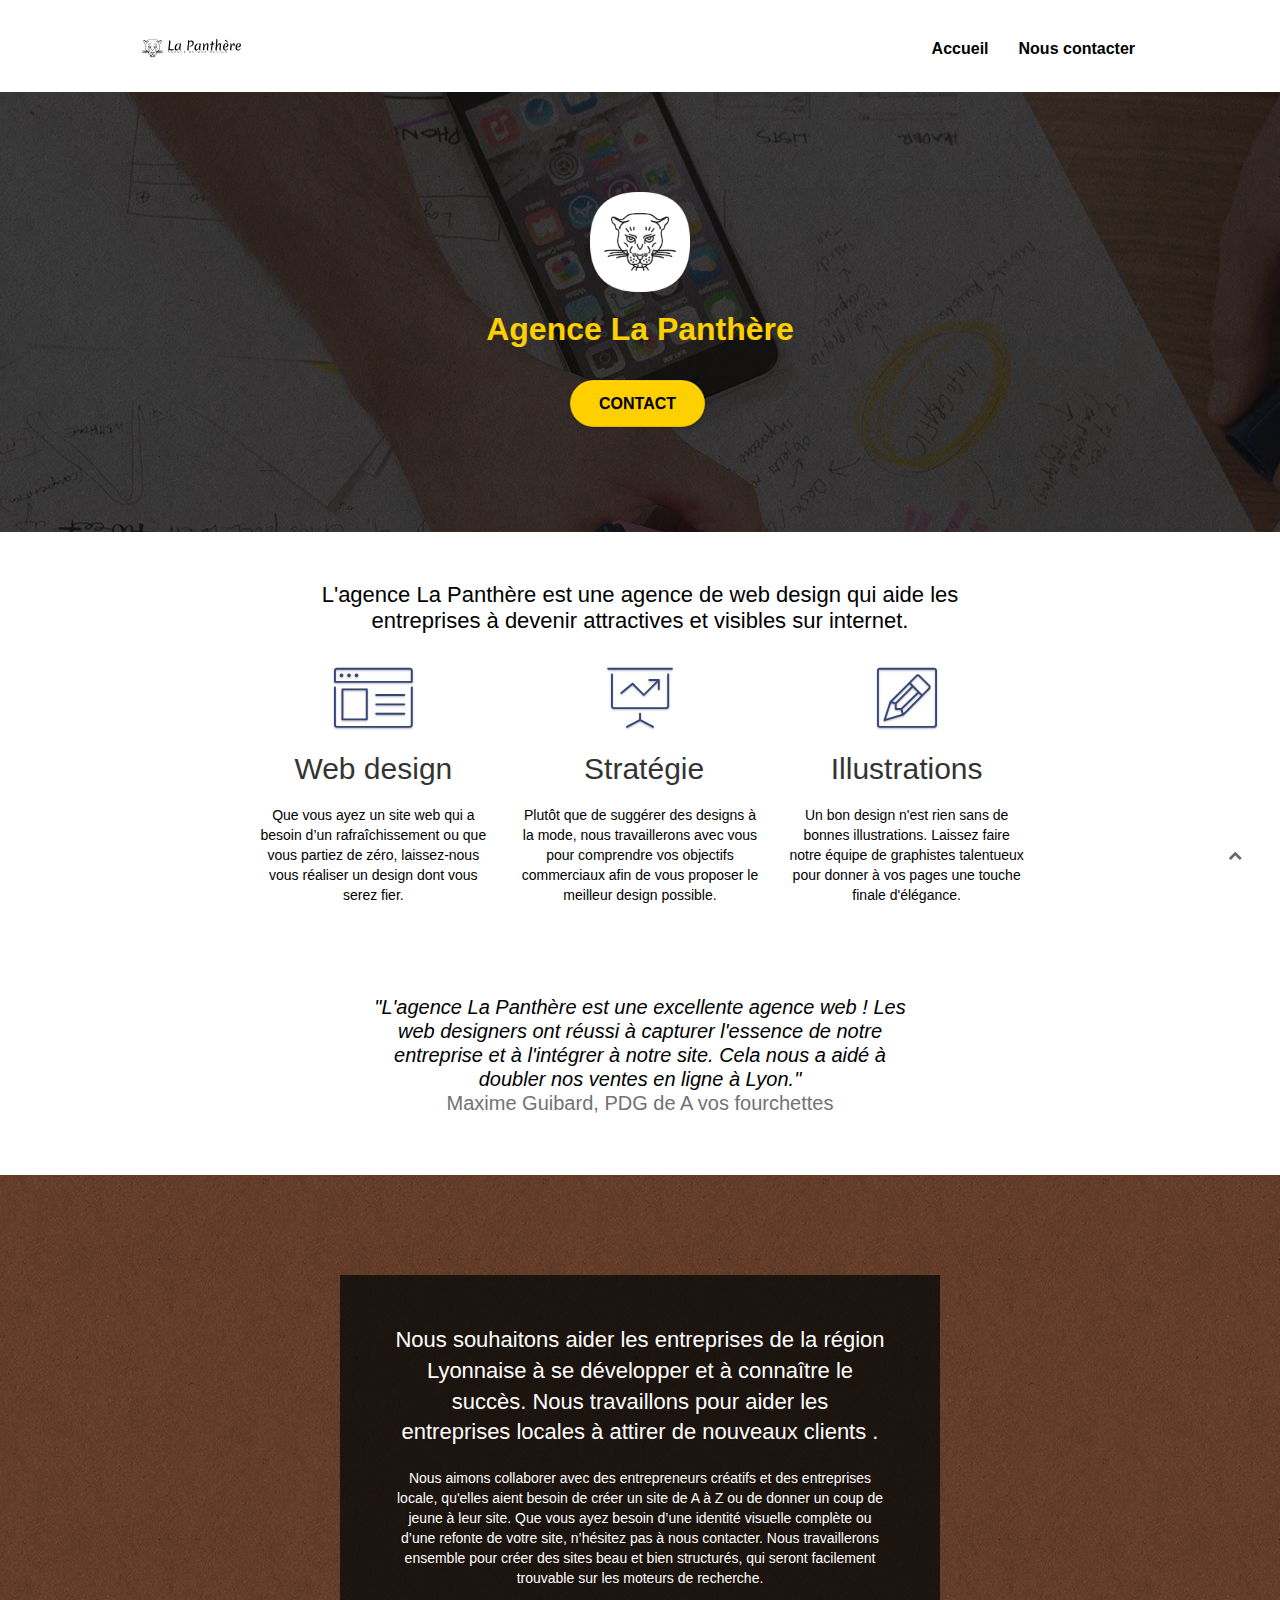
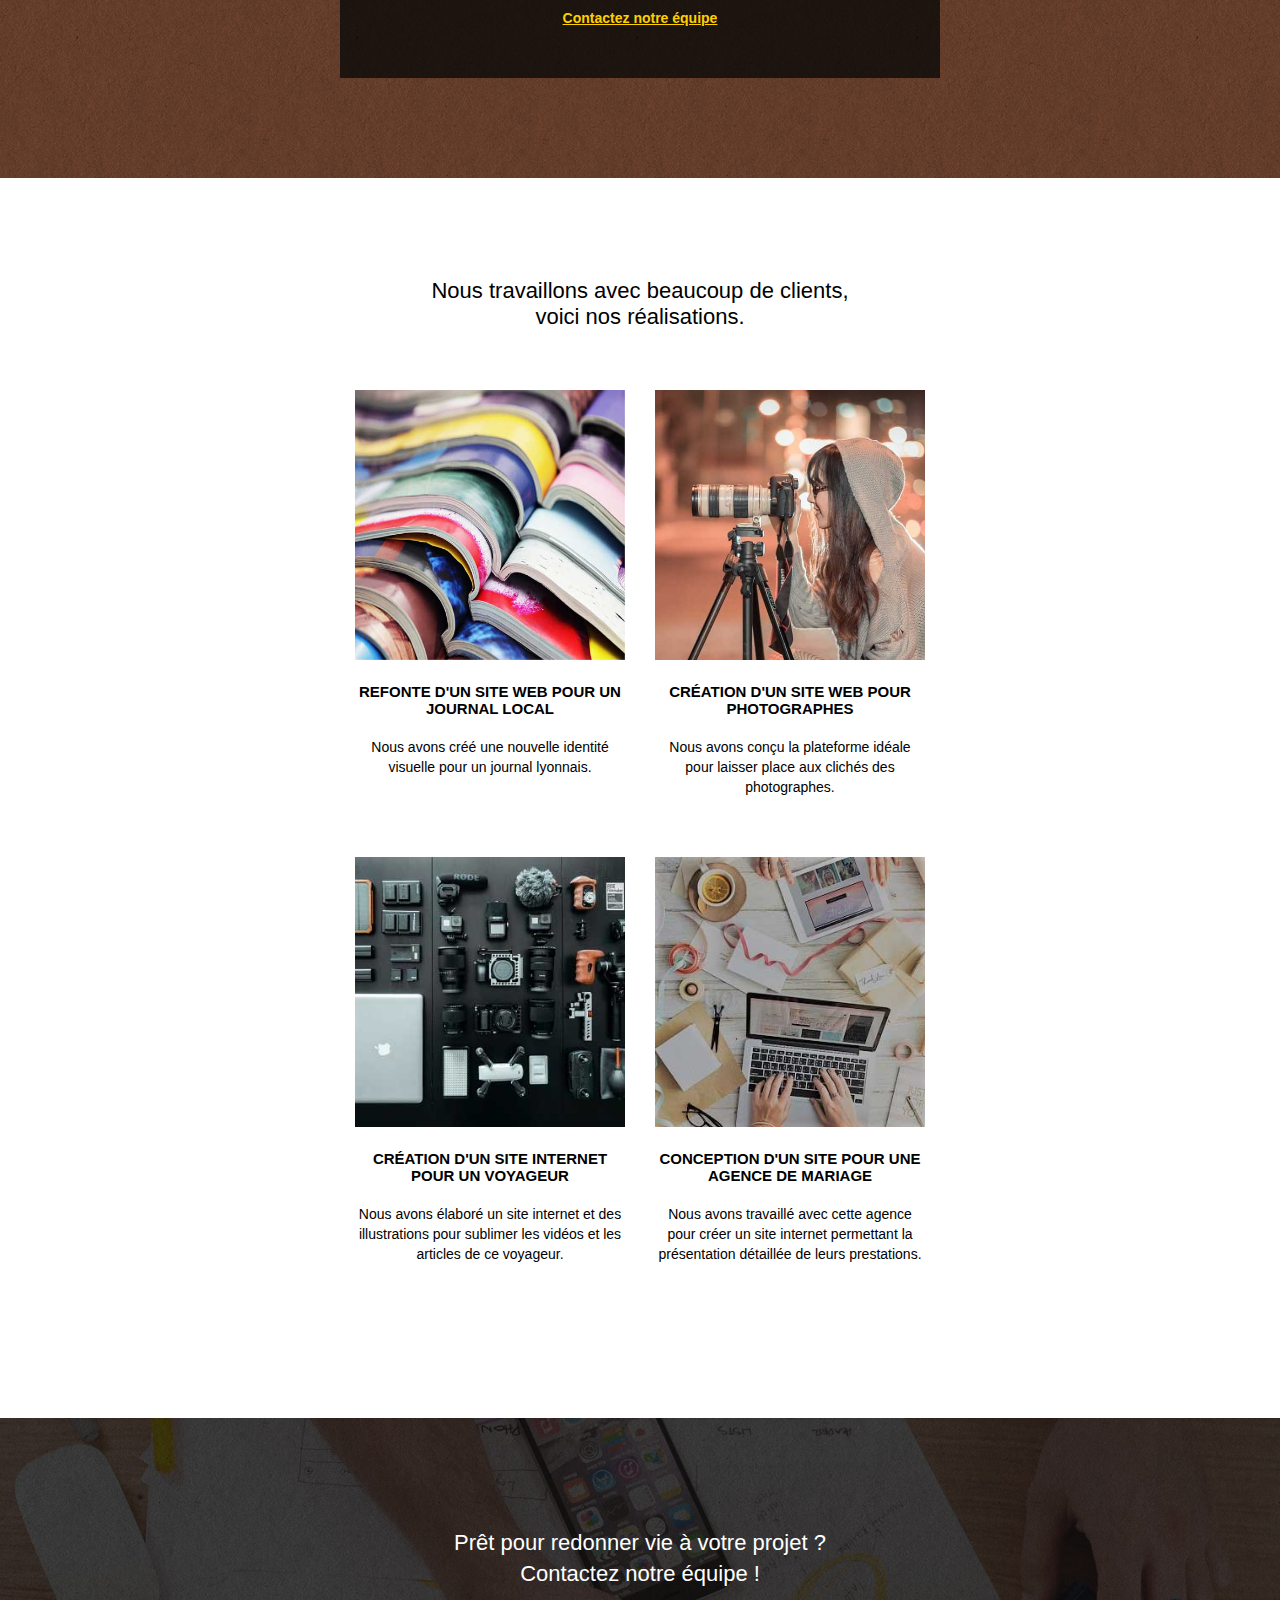
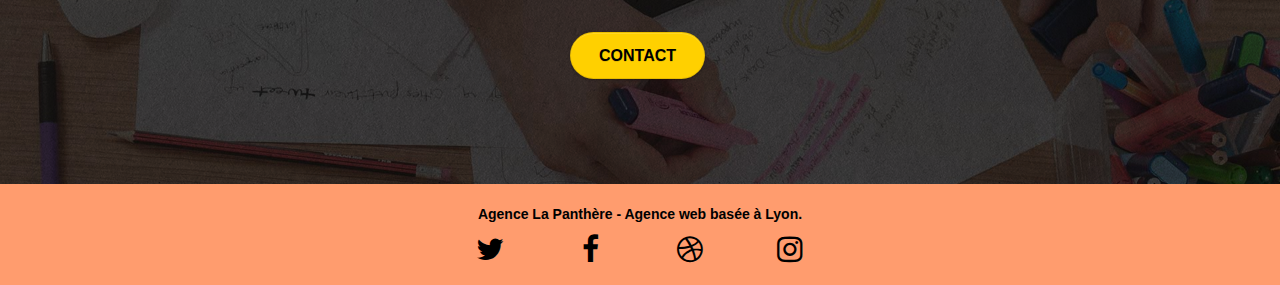
==== commit ee251e15: "OPTIMISATION ajout d'une propriété font display" ====
--- a/index.html
+++ b/index.html
@@ -9,11 +9,11 @@
 
 	<link rel="canonical" href="https://la-panthere-site.fr/index"/>
 
-    
-	<link rel="stylesheet" type="text/css" href="./css/bootstrap.css" defer>
-	<link rel="stylesheet" type="text/css" href="./style.css" defer>
-	<link rel="stylesheet" type="text/css" href="./css/font-awesome.css" defer>
-	<link rel="stylesheet" type="text/css" href="./css/et-line.css" defer>
+	<link rel="preload" href="https://maxcdn.bootstrapcdn.com/bootstrap/3.3.5/css/bootstrap.min.css" as="style" onload="this.onload=null;this.rel='stylesheet'"><noscript><link rel="stylesheet" href="https://maxcdn.bootstrapcdn.com/bootstrap/3.3.5/css/bootstrap.min.css"></noscript>
+    <link rel="stylesheet" type="text/css" href="./style.css">
+	<link rel="preload" href="https://cdnjs.cloudflare.com/ajax/libs/font-awesome/4.7.0/css/font-awesome.css" as="font" onload="this.onload=null;this.rel='stylesheet'"><noscript><link rel="stylesheet" href="https://cdnjs.cloudflare.com/ajax/libs/font-awesome/4.7.0/css/font-awesome.css"></noscript>
+
+	<link rel="stylesheet" type="text/css" href="./css/et-line.css">
 
 	
 
@@ -39,7 +39,7 @@
 
 		<nav class="navbar row">
 			<div class="navbar-header">
-				<a class="navbar-brand" href="#" title="Logo La Panthère"><img src="img/agence-la-panthere-monochrome.svg" alt="Logo de l'agence de webdesign lyonnaise La Panthère" height="40" /></a>
+				<a class="navbar-brand" href="#" title="Logo La Panthère"><img src="img/agence-la-panthere-monochrome.svg" alt="Logo de l'agence de webdesign lyonnaise La Panthère" height="40" width="40"/></a>
 				<button id="nav-toggle" type="button" class="ui-navbar-toggle navbar-toggle" data-toggle="collapse" data-target=".navbar-1">
 					<span class="sr-only">Toggle navigation</span><span class="icon-bar"></span><span class="icon-bar"></span><span class="icon-bar"></span>
 				</button>
@@ -67,7 +67,7 @@
 		<div class="container bloc-lg">
 			<div class="row tight-width-whitespace">
 				<div class="col-sm-12">
-					<img src="img/logo.png" class="center-block image-resize-mode" width="100" alt="Logo de l'entreprise de Webdesign La Panthère" />
+					<img src="img/logo.png" class="center-block image-resize-mode" width="100" height="100" alt="Logo de l'entreprise de Webdesign La Panthère" />
 					<h1 class="text-center hero-bloc-text tc-white ">
 						Agence La Panthère
 					</h1>
--- a/style.css
+++ b/style.css
@@ -516,6 +516,7 @@
 a[data-lightbox]:hover::before {
     content: "+";
     font-family: "HelveticaNeue-Light", "Helvetica Neue Light", "Helvetica Neue", Helvetica, Arial;
+    font-display: swap;
     font-size: 32px;
     width: 50px;
     height: 50px;
@@ -628,6 +629,8 @@
 a {
     font-family: "helvetica";
     font-weight: 400;
+    font-display: swap;
+
     /* color: #575757!important; */
 }
 
@@ -698,6 +701,8 @@
 .h1 {
     font-size: 20px;
     font-family: "Open Sans";
+    font-display: swap;
+
 }
 
 .cta-hero {
@@ -885,13 +890,13 @@
     }
 }
 
-@media only screen and (min-device-width: 768px) and (max-device-width: 1024px) and (orientation: landscape) {
+@media only screen and (min-width: 768px) and (max-width: 1024px) and (orientation: landscape) {
     .b-parallax {
         background-attachment: scroll;
     }
 }
 
-@media only screen and (min-device-width: 1024px) and (max-device-width: 1366px) and (-webkit-min-device-pixel-ratio: 1.5) {
+@media only screen and (min-width: 1024px) and (max-width: 1366px) and (-webkit-min-pixel-ratio: 1.5) {
     .b-parallax {
         background-attachment: scroll;
     }
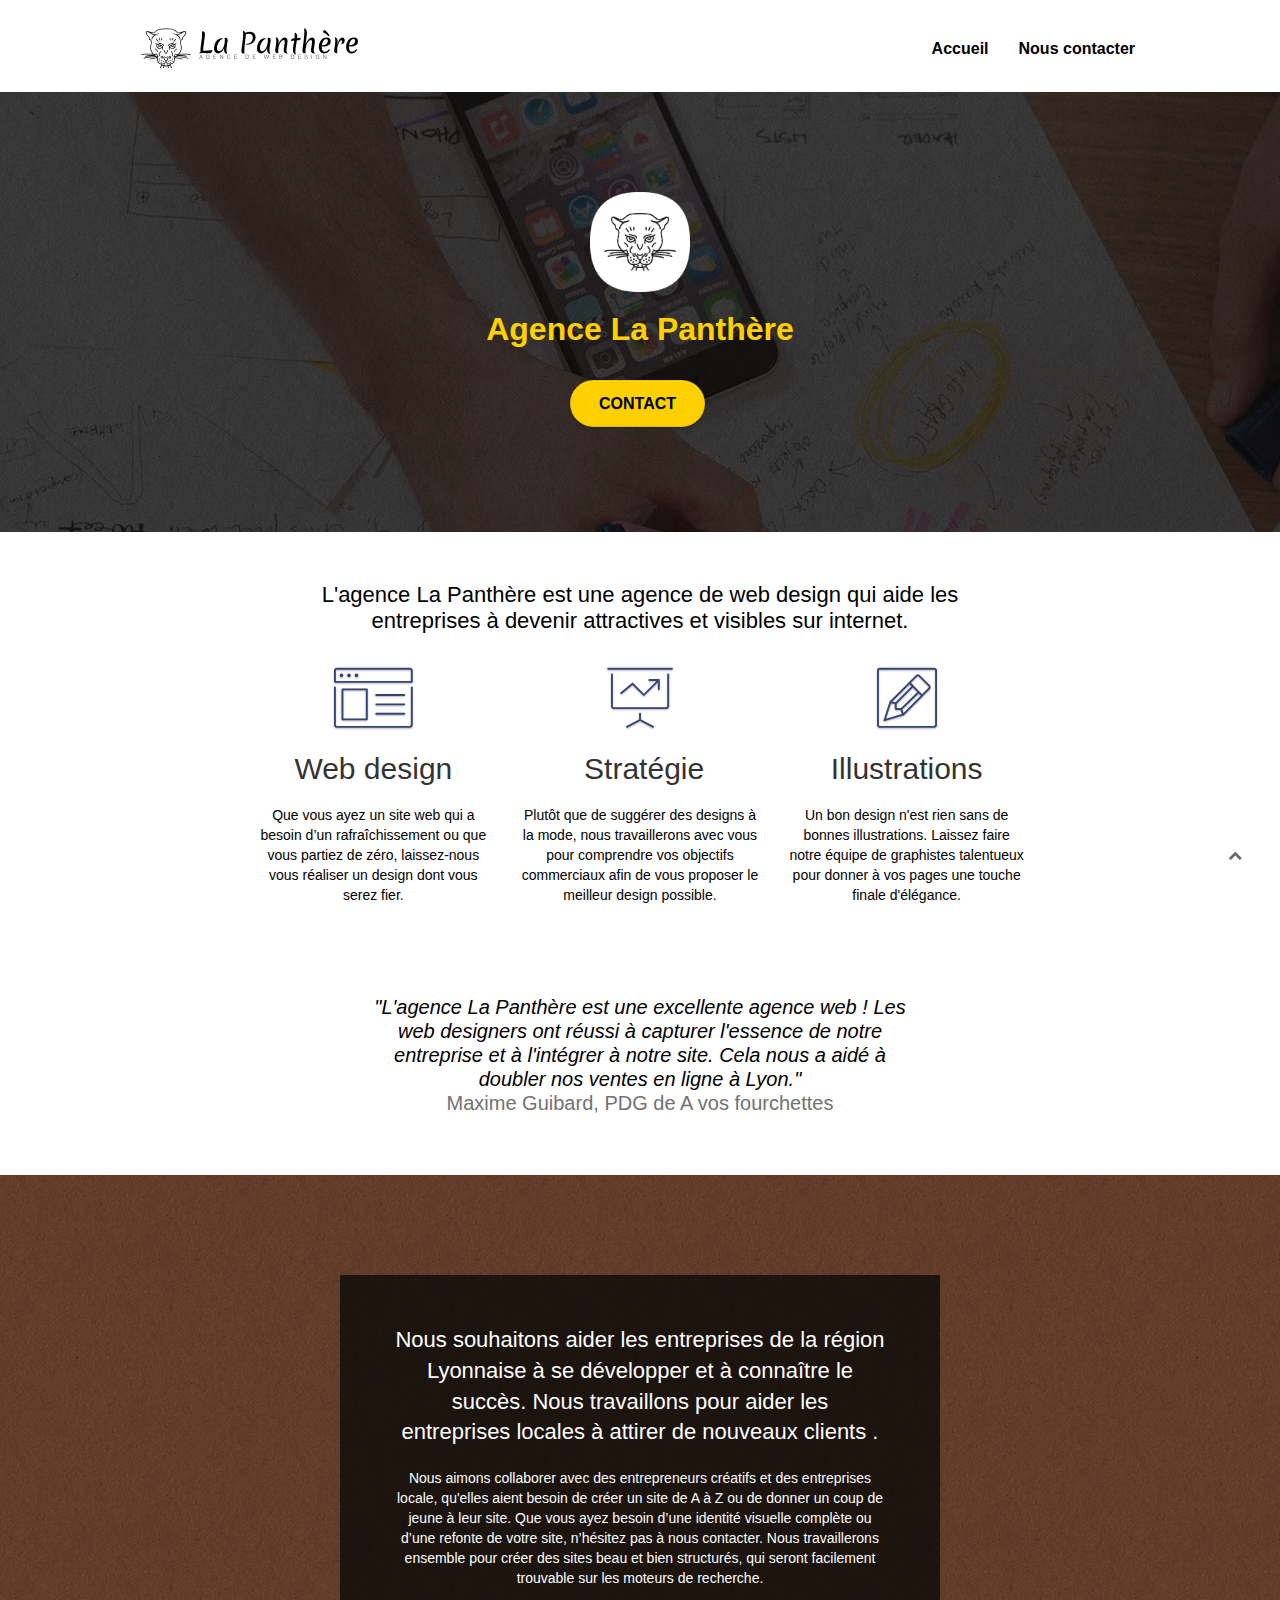
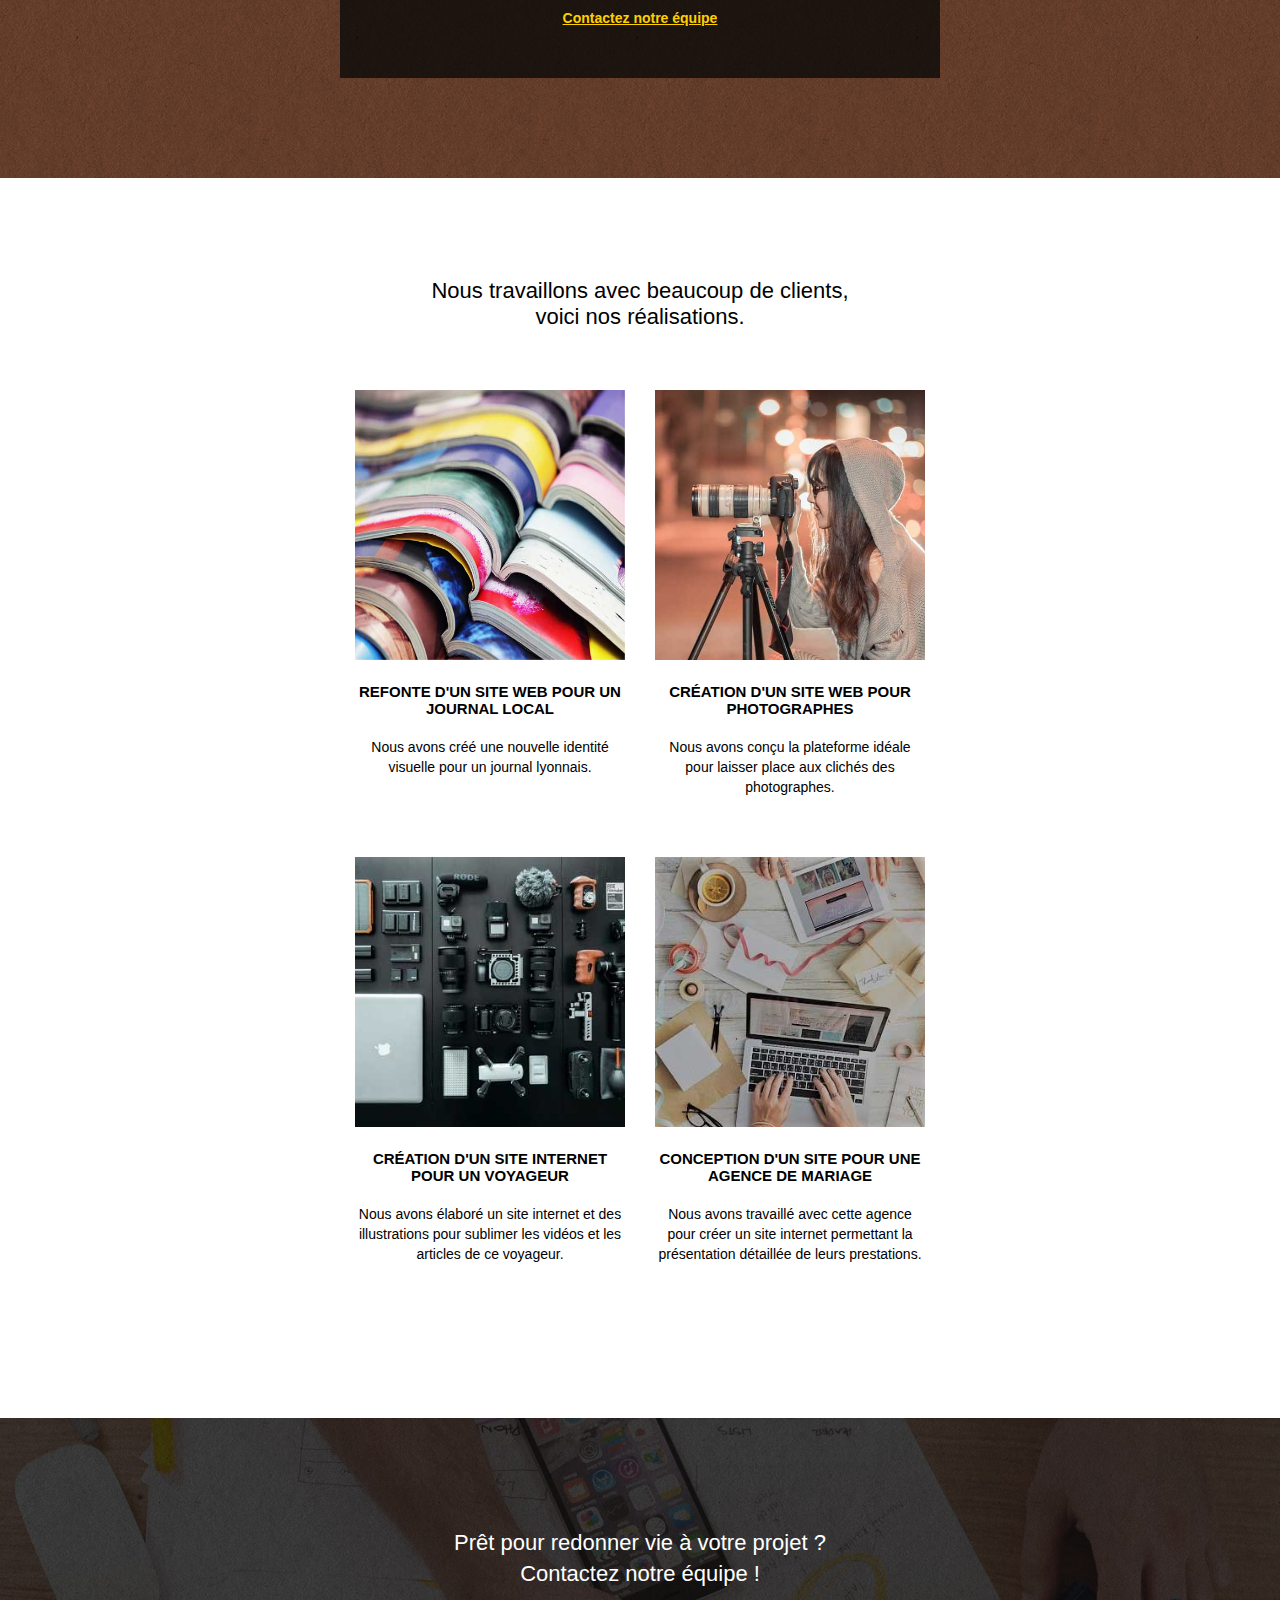
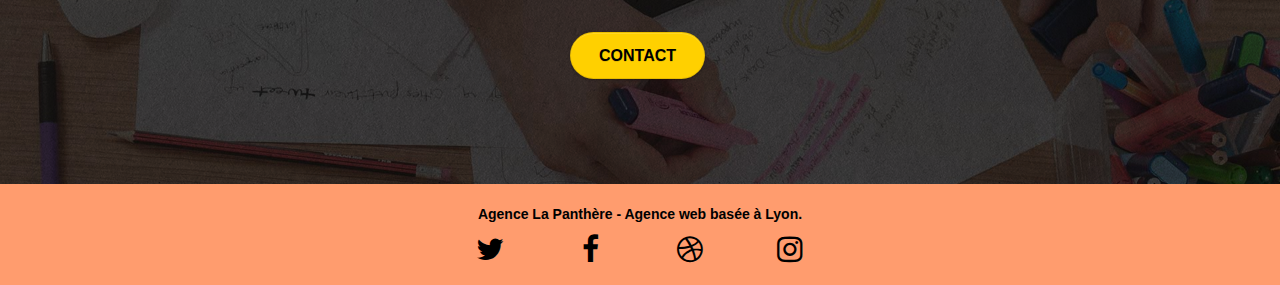
==== commit 07a5427d: "correction de la taille du logo dans le header" ====
--- a/index.html
+++ b/index.html
@@ -39,7 +39,7 @@
 
 		<nav class="navbar row">
 			<div class="navbar-header">
-				<a class="navbar-brand" href="#" title="Logo La Panthère"><img src="img/agence-la-panthere-monochrome.svg" alt="Logo de l'agence de webdesign lyonnaise La Panthère" height="40" width="40"/></a>
+				<a class="navbar-brand" href="#" title="Logo La Panthère"><img src="img/agence-la-panthere-monochrome.svg" alt="Logo de l'agence de webdesign lyonnaise La Panthère" height="40"/></a>
 				<button id="nav-toggle" type="button" class="ui-navbar-toggle navbar-toggle" data-toggle="collapse" data-target=".navbar-1">
 					<span class="sr-only">Toggle navigation</span><span class="icon-bar"></span><span class="icon-bar"></span><span class="icon-bar"></span>
 				</button>
